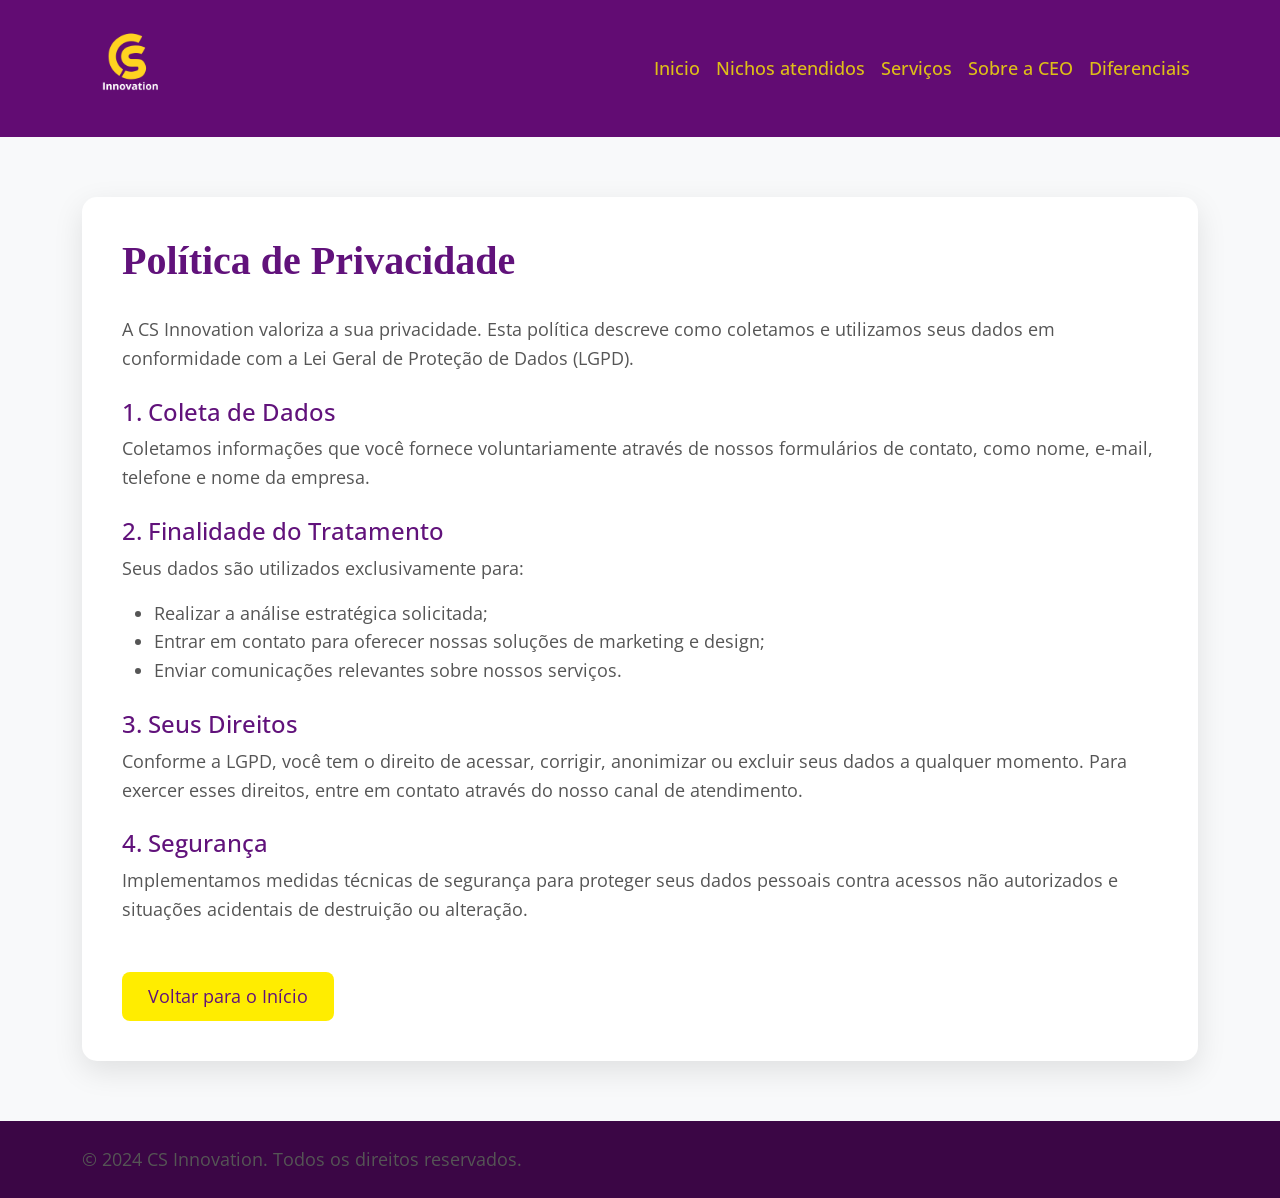
==== politica-privacidade.html @ 8a959901 "Add files via upload site atualizado" ====
<!DOCTYPE html>
<html lang="pt-br">
<head>
    <meta charset="UTF-8">
    <meta name="viewport" content="width=device-width, initial-scale=1.0">
    <title>Política de Privacidade - CS Innovation</title>
    <link href="https://cdn.jsdelivr.net/npm/bootstrap@5.3.3/dist/css/bootstrap.min.css" rel="stylesheet">
    <link href="https://fonts.googleapis.com/css2?family=Open+Sans:wght@300;400;600;700&display=swap" rel="stylesheet">
    <link rel="stylesheet" href="style.css">
    <style>
        .legal-content { padding: 60px 0; background-color: #f8f9fa; }
        .legal-text-box { background: #fff; padding: 40px; border-radius: 15px; box-shadow: 0 10px 30px rgba(0,0,0,0.1); }
        h1 { color: #61127B; font-family: 'The Seasons', serif; font-weight: 700; margin-bottom: 30px; }
        h2 { color: #61127B; font-size: 1.5rem; margin-top: 25px; }
        p, li { color: #555; font-family: 'Open Sans', sans-serif; }
    </style>
</head>
<body>
    <nav class="navbar navbar-expand-lg custom-nav">
        <div class="container">
            <a class="navbar-brand" href="index.html">
                <img src="img/logo CS .png" alt="CS Innovation Logo">
            </a>

            <button class="navbar-toggler" type="button" data-bs-toggle="collapse" data-bs-target="#navbarNav" aria-controls="navbarNav" aria-expanded="false" aria-label="Toggle navigation">
                <span class="navbar-toggler-icon"></span>
            </button>

            <div class="collapse navbar-collapse" id="navbarNav">
                <ul class="navbar-nav ms-auto">
                    <li class="nav-item"><a class="nav-link" href="index.html#main-content">Inicio</a></li>
                    <li class="nav-item"><a class="nav-link" href="index.html#nichos">Nichos atendidos</a></li>
                    <li class="nav-item"><a class="nav-link" href="index.html#servicos">Serviços</a></li>
                    <li class="nav-item"><a class="nav-link" href="index.html#ceo">Sobre a CEO</a></li>
                    <li class="nav-item"><a class="nav-link" href="index.html#diferenciais">Diferenciais</a></li>
                </ul>
            </div>
        </div>
    </nav>

    <main class="legal-content">
        <div class="container">
            <div class="legal-text-box">
                <h1>Política de Privacidade</h1>
                <p>A CS Innovation valoriza a sua privacidade. Esta política descreve como coletamos e utilizamos seus dados em conformidade com a Lei Geral de Proteção de Dados (LGPD).</p>
                
                <h2>1. Coleta de Dados</h2>
                <p>Coletamos informações que você fornece voluntariamente através de nossos formulários de contato, como nome, e-mail, telefone e nome da empresa.</p>
                
                <h2>2. Finalidade do Tratamento</h2>
                <p>Seus dados são utilizados exclusivamente para:</p>
                <ul>
                    <li>Realizar a análise estratégica solicitada;</li>
                    <li>Entrar em contato para oferecer nossas soluções de marketing e design;</li>
                    <li>Enviar comunicações relevantes sobre nossos serviços.</li>
                </ul>

                <h2>3. Seus Direitos</h2>
                <p>Conforme a LGPD, você tem o direito de acessar, corrigir, anonimizar ou excluir seus dados a qualquer momento. Para exercer esses direitos, entre em contato através do nosso canal de atendimento.</p>

                <h2>4. Segurança</h2>
                <p>Implementamos medidas técnicas de segurança para proteger seus dados pessoais contra acessos não autorizados e situações acidentais de destruição ou alteração.</p>
                
                <div class="mt-5">
                    <a href="index.html" class="btn btn-hero">Voltar para o Início</a>
                </div>
            </div>
        </div>
    </main>

    <footer class="py-4" style="background-color: #3B0645;">
        <div class="container text-start text-white">
            <p class="mb-0">&copy; 2024 CS Innovation. Todos os direitos reservados.</p>
        </div>
    </footer>

    <script src="https://cdn.jsdelivr.net/npm/bootstrap@5.3.3/dist/js/bootstrap.bundle.min.js"></script>
</body>
</html>
---- style.css ----
/* --- CONFIGURAÇÕES GLOBAIS E VARIÁVEIS --- */
html {
    scroll-behavior: smooth;
}

* {
    margin: 0;
    padding: 0;
    box-sizing: border-box;
}

:root {
    --purple-main: #620C73;
    --nav-link-color: #DEBE18;
    --hero-bg: #61127B;
    --hero-highlight: #FFD320;
    --btn-hero-bg: #FFED00;
    --btn-hero-text: #61127B;
    --vibrant-yellow: #FFEB3B; /* Um amarelo mais vibrante para os controles do carrossel */
    --carousel-card-bg: #401649;
    --divider-title-color: #CAAF12;
    --nichos-bg: #3B0645;
    --nichos-title: #F8E502;
    --cta-gradient: radial-gradient(circle, #A140B8 0%, #451659 100%);
    --servicos-bg: #2D0435;
    --btn-cta-bg: #FFD320;
    --btn-cta-text: #4A175B;
    --card-nicho-bg: #45224C;
    --text-color: #333;
    --bg-color: #fff;
    --font-main: 'Open Sans', sans-serif;
    --font-title: 'The Seasons', serif;
}

body {
    font-family: var(--font-main);
    color: var(--text-color);
    background-color: var(--bg-color);
    line-height: 1.6;
    font-size: 18px;
}


/* --- NAVBAR --- */
.custom-nav {
    background-color: var(--purple-main);
    padding: 1rem 0;
}

.navbar-brand img {
    max-height: 95px;
    width: auto;
}

.custom-nav .nav-link {
    color: var(--nav-link-color) !important;
    font-weight: 500;
    transition: filter 0.3s ease;
}

@media (min-width: 992px) {
    .custom-nav .nav-link:hover {
        filter: brightness(1.4);
    }
}

@media (max-width: 991.98px) {
    .navbar-nav {
        text-align: center;
        padding: 1rem 0;
    }

    .navbar-toggler {
        border-color: var(--nav-link-color);
        filter: invert(86%) sepia(43%) saturate(543%) hue-rotate(1deg) brightness(96%) contrast(90%);
    }
}


/* --- HERO SECTION --- */
.hero-section {
    background-color: var(--hero-bg);
    padding: 50px 0 0 0;
    min-height: auto;
    display: flex;
    align-items: center;
    border-bottom: 2px solid #FFFFFF;
}

.hero-title {
    font-family: var(--font-title);
    font-weight: 700;
    text-align: left;
    font-size: 24px;
    color: #FFFFFF;
    line-height: 1.2;
    margin-bottom: 1.5rem;
    letter-spacing: 1px;
}

.hero-title .highlight {
    color: var(--hero-highlight);
    font-weight: 700;
}

.hero-description {
    font-family: var(--font-main);
    font-weight: 300;
    text-align: left;
    color: #FFFFFF;
    font-size: 16px;
    max-width: 540px;
    margin-bottom: 2rem;
}

.btn-hero {
    background-color: var(--btn-hero-bg);
    color: var(--btn-hero-text);
    font-family: var(--font-main);
    font-weight: 400;
    padding: 10px 25px;
    font-size: 18px;
    border-radius: 8px;
    text-decoration: none;
    transition: transform 0.2s ease, background-color 0.3s ease;
    display: inline-block;
}

.btn-hero:hover {
    background-color: #FFED00;
    color: #61127B;
    animation: pulse 1s infinite;
}

@keyframes pulse {
    0% {
        transform: scale(1);
    }
    50% {
        transform: scale(1.05);
    }
    100% {
        transform: scale(1);
    }
}


/* --- HERO CONTINUATION (SOLUÇÕES) --- */
.hero-continuation {
    background-color: var(--hero-bg);
    padding: 40px 0;
    display: flex;
    align-items: center;
    color: #FFFFFF;
}

.ceo-img {
    max-height: 500px;
    width: auto;
    display: block;
}

.solutions-img {
    height: auto;
    width: 100%;
    display: block;
}


/* --- NICHOS ATENDIDOS --- */
.nichos-section {
    background-color: var(--nichos-bg);
}

.nichos-section .section-title {
    color: var(--nichos-title);
    font-family: var(--font-title);
    text-align: center;
    font-size: 24px;
    font-weight: 700;
    text-transform: uppercase;
    letter-spacing: 2px;
}

.nicho-card {
    background-color: var(--card-nicho-bg);
    border-radius: 12px;
    overflow: hidden;
    padding-top: 0 !important;
    transition: transform 0.3s ease;
}

.nicho-card .card-img-top {
    height: 300px;
    object-fit: contain;
    object-position: top;
    width: 100%;
    display: block;
    background-color: var(--card-nicho-bg);
}

.nicho-card .card-title {
    color: #FFFFFF;
    font-family: var(--font-title);
    text-align: left;
    font-size: 24px;
    font-weight: 700;
}

.nicho-card .card-text {
    color: #FFFFFF;
    font-family: var(--font-main);
    text-align: left;
    font-size: 18px;
}

.btn-nicho {
    background-color: #7D2B95;
    color: #F6C827;
    font-family: var(--font-title);
    font-weight: 400;
    font-size: 18px;
    padding: 10px 15px;
    border-radius: 50px;
    text-decoration: none;
    transition: all 0.3s ease;
}

.btn-nicho:hover {
    background-color: #F6C827;
    color: #7D2B95;
    transform: scale(1.05);
}


/* --- SERVIÇOS --- */
.servicos-section {
    background-color: var(--servicos-bg);
}

.servicos-section .section-title {
    font-weight: 200 !important;
    text-align: center;
    color: #F0DC03;
    font-size: 16px;
}

.servicos-section .section-title,
.servicos-section .section-subtitle {
    color: #F0DC03;
}

.servicos-section .section-subtitle {
    font-family: var(--font-main);
    font-weight: 300;
    text-align: center;
    font-size: 24px;
    max-width: 850px;
    letter-spacing: 0.5px;
}

.servicos-highlight-box {
    background-color: #FFD320;
    color: #581558;
    padding: 2.5rem 0;
    border-radius: 0;
    width: 100%;
    text-align: center;
    max-width: none;
    font-weight: 400;
    font-size: 18px;
}

@media (min-width: 992px) {
    .servicos-highlight-box { text-align: left; }
}

.servico-item-card {
    background-color: #3C2142;
    border-radius: 15px;
    height: 100%;
    transition: transform 0.3s ease;
}

.servico-item-card:hover {
    transform: translateY(-5px);
}

.servico-icon {
    width: 80px;
    height: 80px;
    object-fit: contain;
    box-shadow: 0 10px 25px rgba(0, 0, 0, 0.4);
    border-radius: 12px;
    padding: 10px;
}

.servico-card-title {
    font-family: var(--font-title);
    color: #FFFFFF;
    font-weight: 700;
    text-align: left;
    font-size: 21px;
}

.text-underline {
    border-bottom: 2px solid #F0DC03;
    display: inline-block;
}

.servico-card-text {
    color: #FFFFFF;
    font-family: var(--font-main);
    font-weight: 300;
    font-size: 18px;
    margin-top: 10px;
}


/* --- SEÇÃO CTA (CALL TO ACTION) --- */
.cta-section {
    background: var(--cta-gradient);
}

.cta-title {
    font-family: var(--font-title);
    font-weight: 700;
    font-size: 24px;
    text-align: center;
    letter-spacing: 1px;
    line-height: 1.4;
}

.cta-description {
    font-family: var(--font-main);
    font-weight: 300;
    text-align: center;
    font-size: 18px;
}

@media (min-width: 992px) {
    .cta-description { text-align: left; }
    .cta-title { text-align: left; }
}

.btn-cta {
    background-color: var(--btn-cta-bg);
    color: var(--btn-cta-text);
    font-family: var(--font-title);
    font-weight: 700;
    font-size: 18px;
    padding: 12px 25px;
    border-radius: 50px;
    text-decoration: none;
    transition: transform 0.3s ease, background-color 0.3s ease;
}

.btn-cta:hover {
    background-color: #fff;
    color: var(--btn-cta-text);
    transform: translateY(-3px);
}

.cta-image {
    max-height: 350px;
    width: auto;
    display: block;
    margin: 0 auto;
}


/* --- DIVISOR DE TÍTULO --- */
.title-divider-section {
    background-color: var(--nichos-bg);
    padding: 30px 0;
}

.title-divider-text {
    color: var(--divider-title-color);
    font-family: var(--font-title);
    font-weight: 500;
    font-size: 24px;
    text-align: center;
    display: flex;
    align-items: center;
    justify-content: center;
    white-space: nowrap;
    overflow: hidden;
    letter-spacing: 3px;
}

.title-divider-text::before,
.title-divider-text::after {
    content: '';
    flex-grow: 1;
    height: 1px;
    background-color: white;
    margin: 0 20px;
}


/* --- CARROSSEL DE GANHOS --- */
.carousel-section {
    background-color: var(--nichos-bg);
}

.carousel-section .container {
    padding-top: 25px;
    padding-bottom: 25px;
}

.ganhos-card {
    background-color: var(--carousel-card-bg);
    border-radius: 30px;
    width: fit-content;
    max-width: 90%;
    overflow: hidden;
    border: none;
    color: #FFFFFF;
    padding: 10px;
}

.ganhos-icon {
    width: 80px;
    height: 80px;
    object-fit: contain;
    flex-shrink: 0;
    border-radius: 50%;
    background-color: rgba(255, 255, 255, 0.1);
    padding: 5px;
}

.ganhos-icon-lg {
    width: 110px;
    height: 110px;
}

.ganhos-card .card-title {
    font-family: var(--font-title);
    font-weight: 300;
    font-size: 16px;
    line-height: 1.3;
    letter-spacing: 1px;
    white-space: nowrap;
}

.carousel-indicators [data-bs-target] {
    background-color: var(--vibrant-yellow);
    width: 12px;
    height: 12px;
    border-radius: 50%;
    margin: 0 5px;
}

.carousel-control-prev-icon,
.carousel-control-next-icon {
    color: var(--vibrant-yellow) !important;
    width: 3rem;
    height: 3rem;
}

.carousel-indicators {
    bottom: -50px;
}


/* --- MISSÃO, VISÃO E VALORES --- */
.mvv-section {
    background-color: var(--purple-main);
}

.mvv-card {
    background-color: #FFFFFF;
    border-radius: 15px;
    color: #63147C;
    box-shadow: 0 10px 30px rgba(0, 0, 0, 0.2);
    transition: transform 0.3s ease;
}

.mvv-card:hover {
    transform: translateY(-5px);
}

.mvv-icon {
    width: 60px;
    height: 60px;
    object-fit: contain;
    color: #5F0F78;
}

.mvv-title { font-size: 24px; font-family: var(--font-title); font-weight: 700; }
.mvv-text { font-size: 18px; font-family: var(--font-main); line-height: 1.5; }


/* --- SOBRE A CEO --- */
.ceo-bio-section {
    background-color: var(--purple-main);
    color: #FFFFFF;
    padding: 0;
}

.ceo-bio-title {
    color: #F9CC22;
    font-family: var(--font-title);
    font-weight: 700;
    font-size: 32px;
    text-align: center;
}

.ceo-quote-wrapper {
    position: relative;
    padding-top: 10px;
    padding-left: 60px;
    max-width: 650px;
    margin: 0 auto;
}

.quote-mark {
    position: absolute;
    top: 0;
    left: 0;
    width: 60px;
    border-radius: 8px;
}

.ceo-bio-text {
    text-align: left;
    font-family: var(--font-main);
    font-size: 18px;
}

.ceo-bio-text p {
    margin-bottom: 0.8rem;
}


/* --- DIFERENCIAIS (POR QUE CS INNOVATION) --- */
.why-cs-section {
    position: relative;
    background-color: #1a0521;
    color: #FFFFFF;
    overflow: hidden;
}

.why-cs-section::before {
    content: "";
    position: absolute;
    top: 0; left: 0; width: 100%; height: 100%;
    background: url('img/fundo.png') no-repeat center center / cover;
    filter: contrast(115%) brightness(85%);
    image-rendering: auto;
    z-index: 1;
}

.why-cs-section .container {
    position: relative;
    z-index: 2;
}

.why-cs-title {
    font-family: var(--font-title);
    font-weight: 700;
    font-size: 36px;
    color: #F9CC22;
    text-transform: uppercase;
}

.why-card {
    background-color: #FFFFFF;
    color: #000000;
    border: 1px solid #000000;
    border-radius: 15px;
    transition: transform 0.3s ease;
    box-shadow: 0 10px 20px rgba(0, 0, 0, 0.2);
    margin-bottom: 20px;
}

.why-card:hover {
    transform: translateY(-5px);
}

.why-card-title {
    font-family: var(--font-title);
    font-weight: 700;
    font-size: 20px;
    margin-bottom: 15px;
}

.why-card-text {
    font-family: var(--font-main);
    font-size: 16px;
    margin-bottom: 0;
}


/* --- FALE CONOSCO --- */
.contact-section {
    background-color: #61127B;
}

.contact-white-box {
    background-color: #FFFFFF;
    border-radius: 20px;
    box-shadow: 0 15px 40px rgba(0, 0, 0, 0.3);
    max-width: 900px;
    margin: 0 auto;
}

.contact-title {
    color: #61127B;
    font-family: var(--font-title);
    font-weight: 700;
    font-size: 32px;
}

.contact-subtitle {
    color: #333;
    font-family: var(--font-title);
    font-weight: 600;
    font-size: 22px;
}

.contact-text {
    color: #555;
    font-family: var(--font-main);
    font-size: 18px;
    line-height: 1.5;
}

.contact-form .form-label {
    color: #61127B;
    font-family: var(--font-main);
    font-weight: 600;
    margin-bottom: 8px;
}

.contact-form .form-control {
    border: 1px solid #61127B;
    border-radius: 8px;
    padding: 12px;
    font-family: var(--font-main);
    font-size: 16px;
}

.contact-form .form-control:focus {
    box-shadow: 0 0 0 0.25rem rgba(97, 18, 123, 0.25);
    border-color: #61127B;
}


/* --- LGPD / COOKIES --- */
.cookie-banner {
    position: fixed;
    bottom: 0;
    left: 0;
    width: 100%;
    background-color: rgba(59, 6, 69, 0.95);
    z-index: 1050;
    border-top: 2px solid #F9CC22;
    display: block;
}

.form-check-input:checked {
    background-color: #61127B;
    border-color: #61127B;
}

.contact-text a:hover {
    filter: brightness(1.5);
}


/* --- RESPONSIVIDADE (MEDIA QUERIES GERAIS) --- */
@media (max-width: 991.98px) {
    .hero-section { padding: 30px 0 0 0; }
    .hero-continuation { padding: 30px 0; }
    .text-content { 
        text-align: left; 
        margin-top: 1rem; 
        padding-left: 20px; 
        padding-right: 20px; 
    }
    .hero-title, .cta-title, .mvv-title { font-size: 28px; text-align: center; }
    .hero-title { text-align: left; }
    .hero-description, .cta-description, .mvv-text { text-align: left; }

    .nichos-section .section-title, .servicos-section .section-title {
        font-size: 28px;
        text-align: center;
    }
    
    .nicho-card { margin: 0 10px 25px 10px; }
    .nicho-card .card-title { font-size: 24px; text-align: left; }
    .servicos-section .section-subtitle { font-size: 28px; text-align: left; }

    .ceo-bio-text, .why-cs-section .container {
        padding-left: 20px;
        padding-right: 20px;
    }
}

@media (max-width: 767.98px) {
    .ganhos-card .d-flex {
        flex-direction: column;
        text-align: center;
    }
    .ganhos-icon { margin-bottom: 1rem; }
    .ganhos-text-wrapper { margin-left: 0 !important; }
    .ganhos-card .card-title {
        text-align: center;
        font-size: 18px;
        white-space: normal;
    }
    .title-divider-text {
        font-size: 24px;
        white-space: normal;
        display: block;
        max-width: 90%;
        margin: 0 auto;
    }
    .title-divider-text::before, .title-divider-text::after { content: none; }
}

/* --- RODAPÉ --- */
.footer-main {
    background-color: #000000;
    color: #FFFFFF;
}

.footer-title {
    font-family: var(--font-title);
    color: #F9CC22;
    font-size: 20px;
    font-weight: 700;
    text-transform: uppercase;
    letter-spacing: 1px;
}

.footer-link {
    color: #FFFFFF;
    text-decoration: none;
    transition: color 0.3s ease;
}

.footer-link:hover {
    color: #F9CC22;
}

.btn-social {
    border-radius: 8px;
    color: #FFF !important;
    font-weight: 600;
    padding: 8px 16px;
    transition: transform 0.3s ease, filter 0.3s ease;
    border: none;
}

.btn-instagram { background: radial-gradient(circle at 30% 107%, #fdf497 0%, #fdf497 5%, #fd5949 45%, #d6249f 60%, #285AEB 90%); }
.btn-linkedin { background-color: #0077b5; }

.btn-social:hover { transform: translateY(-3px); filter: brightness(1.1); }
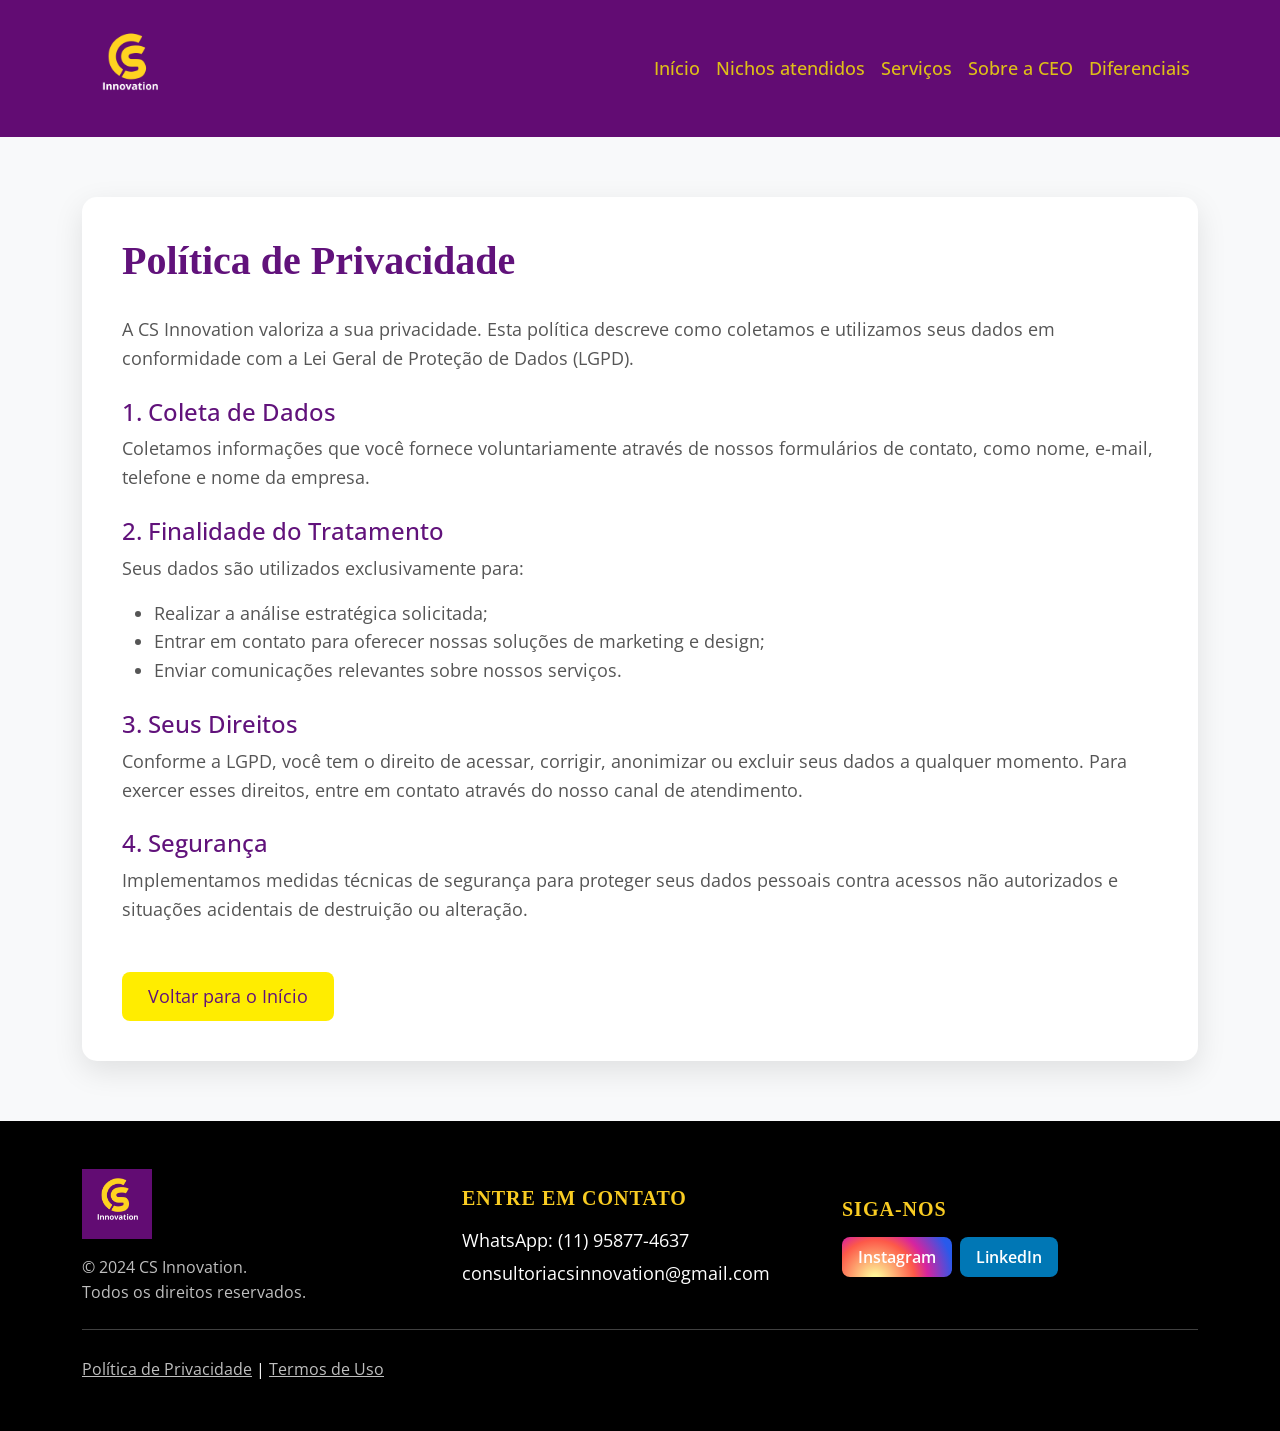
==== commit cdff7602: "Add files via upload" ====
--- a/politica-privacidade.html
+++ b/politica-privacidade.html
@@ -19,7 +19,7 @@
     <nav class="navbar navbar-expand-lg custom-nav">
         <div class="container">
             <a class="navbar-brand" href="index.html">
-                <img src="img/logo CS .png" alt="CS Innovation Logo">
+                <img src="img/logo CS .png" alt="CS Innovation Logo" class="img-fluid">
             </a>
 
             <button class="navbar-toggler" type="button" data-bs-toggle="collapse" data-bs-target="#navbarNav" aria-controls="navbarNav" aria-expanded="false" aria-label="Toggle navigation">
@@ -28,7 +28,7 @@
 
             <div class="collapse navbar-collapse" id="navbarNav">
                 <ul class="navbar-nav ms-auto">
-                    <li class="nav-item"><a class="nav-link" href="index.html#main-content">Inicio</a></li>
+                    <li class="nav-item"><a class="nav-link" href="index.html#main-content">Início</a></li>
                     <li class="nav-item"><a class="nav-link" href="index.html#nichos">Nichos atendidos</a></li>
                     <li class="nav-item"><a class="nav-link" href="index.html#servicos">Serviços</a></li>
                     <li class="nav-item"><a class="nav-link" href="index.html#ceo">Sobre a CEO</a></li>
@@ -68,9 +68,40 @@
         </div>
     </main>
 
-    <footer class="py-4" style="background-color: #3B0645;">
-        <div class="container text-start text-white">
-            <p class="mb-0">&copy; 2024 CS Innovation. Todos os direitos reservados.</p>
+    <!-- --- RODAPÉ --- -->
+    <footer class="footer-main py-5">
+        <div class="container">
+            <div class="row gy-4 align-items-center">
+                <!-- Coluna 1: Logo e Copyright -->
+                <div class="col-md-4 text-start">
+                    <img src="img/logo CS .png" alt="CS Innovation Logo" class="img-fluid mb-3" style="max-height: 70px;">
+                    <p class="mb-0 text-white opacity-75 small">&copy; 2024 CS Innovation. <br> Todos os direitos reservados.</p>
+                </div>
+
+                <!-- Coluna 2: Contato -->
+                <div class="col-md-4 text-start">
+                    <h4 class="footer-title mb-3">Entre em contato</h4>
+                    <p class="mb-1">
+                        <a href="https://wa.me/5511958774637" class="footer-link">WhatsApp: (11) 95877-4637</a>
+                    </p>
+                    <p class="mb-0">
+                        <a href="mailto:consultoriacsinnovation@gmail.com" class="footer-link">consultoriacsinnovation@gmail.com</a>
+                    </p>
+                </div>
+
+                <!-- Coluna 3: Redes Sociais -->
+                <div class="col-md-4 text-start">
+                    <h4 class="footer-title mb-3">Siga-nos</h4>
+                    <div class="d-flex justify-content-start gap-2">
+                        <a href="https://www.instagram.com/csinnovation_/" target="_blank" class="btn btn-social btn-instagram">Instagram</a>
+                        <a href="https://www.linkedin.com/company/cs-innovation/" target="_blank" class="btn btn-social btn-linkedin">LinkedIn</a>
+                    </div>
+                </div>
+            </div>
+            <hr class="my-4 border-white opacity-25">
+            <div class="text-start">
+                <small><a href="politica-privacidade.html" class="text-white text-decoration-underline opacity-75">Política de Privacidade</a> | <a href="termos-uso.html" class="text-white text-decoration-underline opacity-75">Termos de Uso</a></small>
+            </div>
         </div>
     </footer>
 
